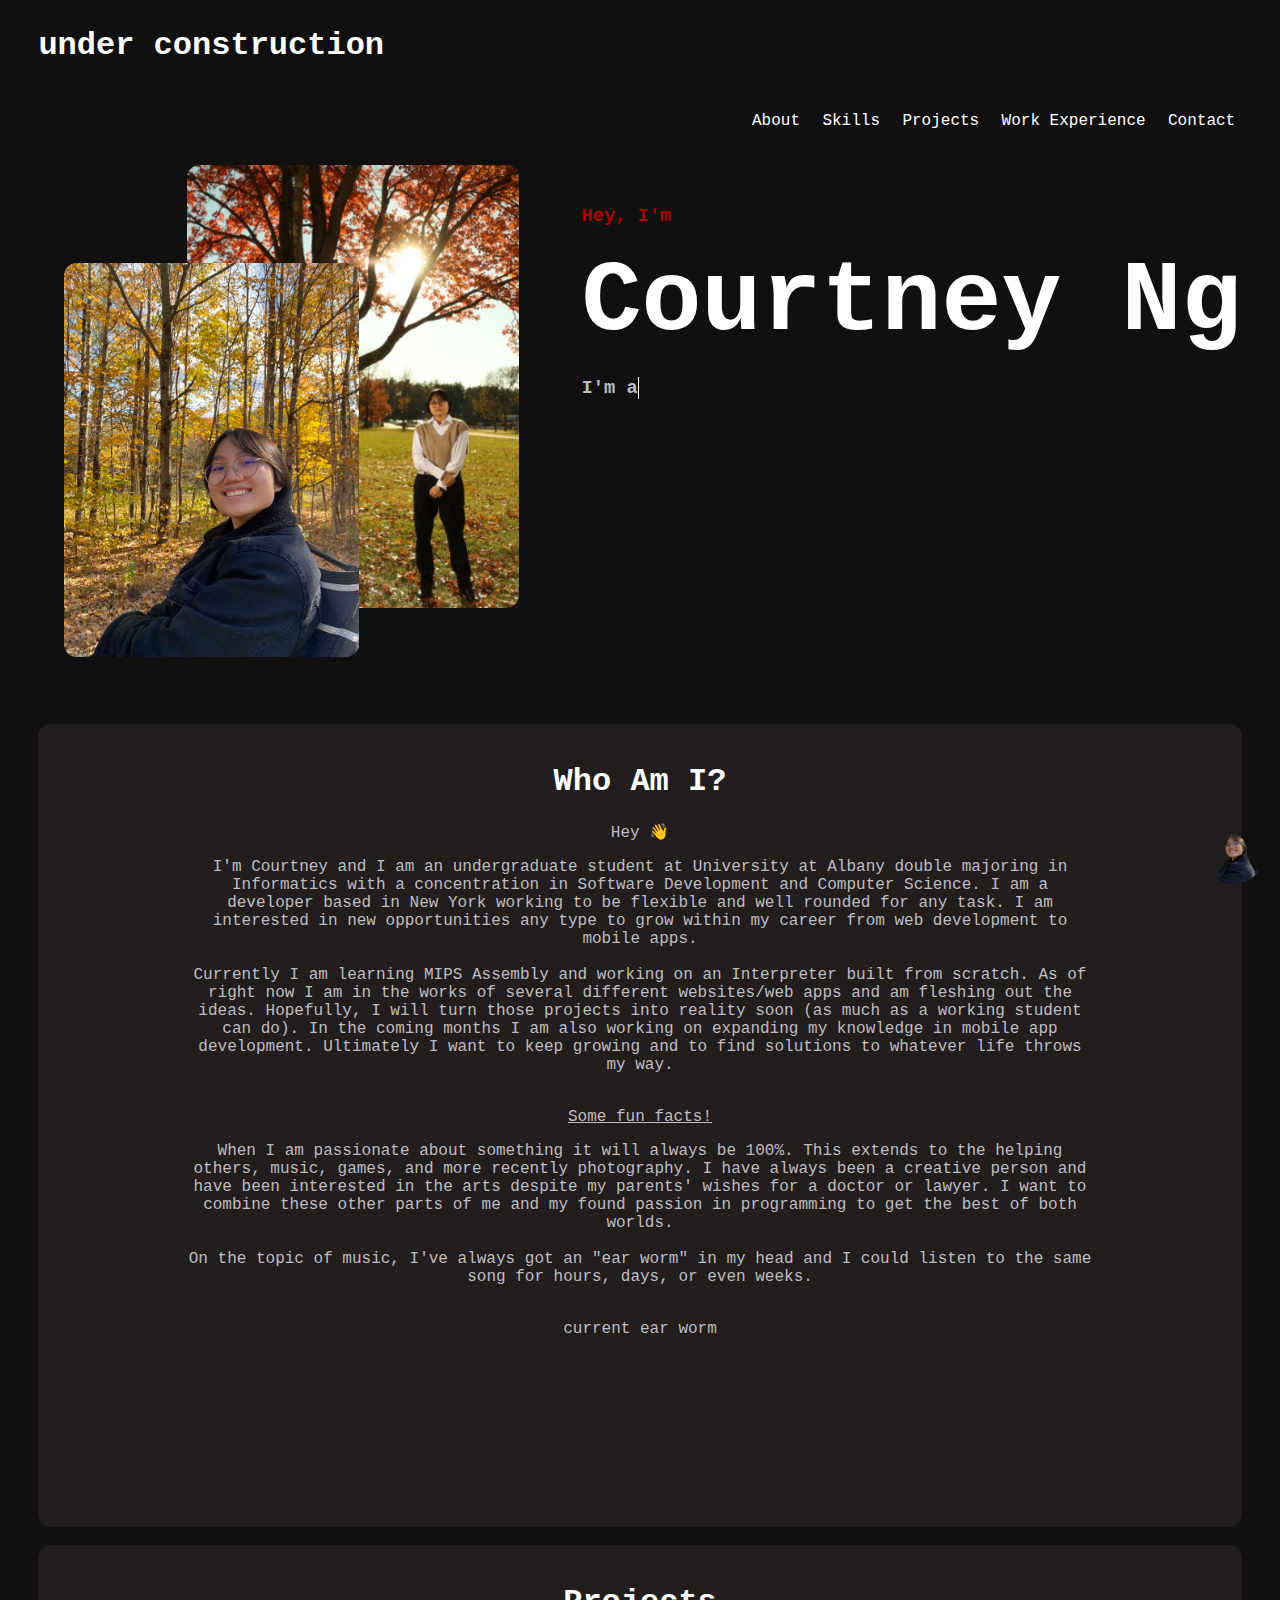
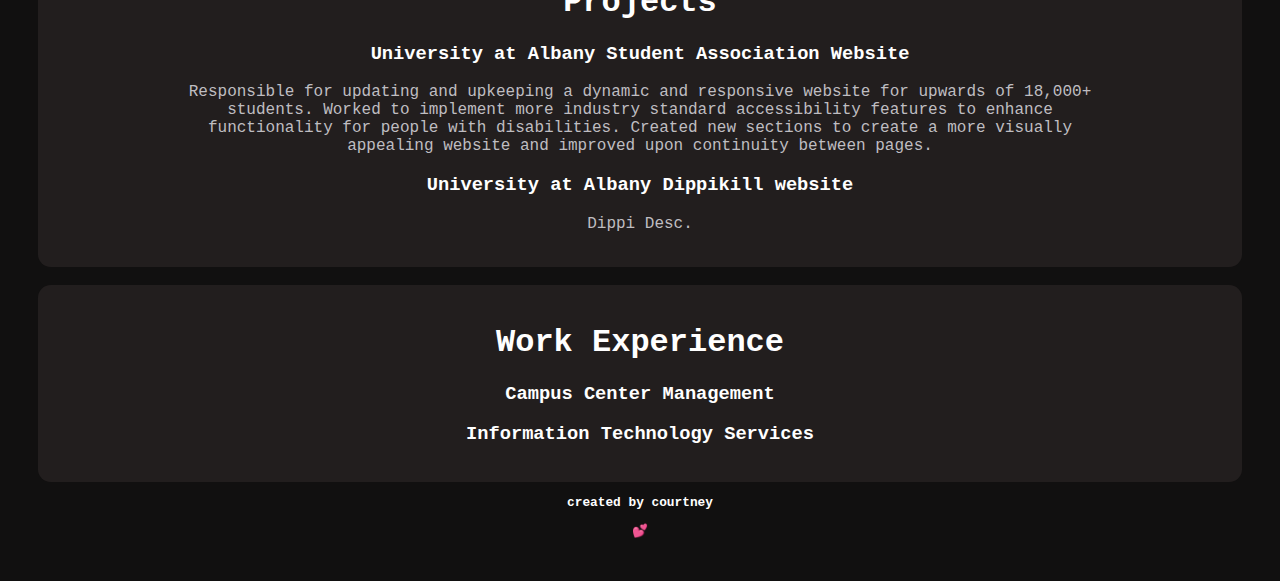
==== index.html @ 6d6ad21a "update sa website description" ====
<!DOCTYPE html>
<html>
	<head>
		<title> Courtney Ng </title>
		<link rel="stylesheet" href="style.css" type="text/css">
		<script src="script.js"></script>
		<meta name="viewport" content="width=device-width, initial-scale=1.0">
		<meta charset="UTF-8">
	</head>

	<body>
		<h1> under construction</h1>
		<div class="nav">
			<a href="#about" class="hover-underline">About</a>
			<a href="#skills" class="hover-underline">Skills</a>
			<a href="#projects" class="hover-underline">Projects</a>
			<a href="#work-experience" class="hover-underline">Work Experience</a>
			<a href="#contact" class="hover-underline">Contact</a>
		</div>

		<br><br><br>
		
		<div class="name-card"> 
			<h3 id="hey"> Hey, I'm </h3>
			<h1 id = "my-name" > Courtney Ng </h1>
							<!-- type writer text--> <!-- &#x27 is an apostrophe -->
			<h3 id="typing-subhead">
				<a href="" class="typewrite" data-period="1000" data-type='["I&#x27m a University Student.",
				"I&#x27m a Creative.", "I&#x27m an aspiring developer."]'>
				<span class="wrap"></span>
				</a>
			</h3>
		</div>

		<div class="image-stack">
			<div class="image-stack-group stack-top">
				<img src="img_assets/cn1.jpg">
			</div>
			<div class="image-stack-group stack-bot">
				<img src="img_assets/cn3.png">
			</div>
		</div>
		
		</br>

		</br>



		<div class="content">
			<div class="about-me container">
				<h1 id="about"> Who Am I? </h1>
				<p> Hey 👋</p> <!-- &#128075; hand wave -->
				<p>
					I'm Courtney and I am an undergraduate student at University at Albany double majoring in Informatics with a concentration in Software Development and 
					Computer Science. I am a developer based in New York working to be flexible and well rounded for any task. I am interested in new opportunities any type to grow 
					within my career from web development to mobile apps. <br><br>

					Currently I am learning MIPS Assembly and working on an Interpreter built from scratch. As of right now I am in the works of several different websites/web 
					apps and am fleshing out the ideas. Hopefully, I will turn those projects into reality soon (as much as a working student can do). In the coming 
					months I am also working on expanding my knowledge in mobile app development. Ultimately I want to keep growing and to find solutions to whatever life 
					throws my way. <br><br>

				</p>
				<p id="fun-facts"> Some fun facts! </p>
				<p>
					When I am passionate about something it will always be 100%. This extends to the helping others, music, games, and more recently photography. I have always 
					been a creative person and have been interested in the arts despite my parents' wishes for a doctor or lawyer. I want to combine these other parts of me and 
					my found passion in programming to get the best of both worlds. <br><br>

					On the topic of music, I've always got an "ear worm" in my head and I could listen to the same song for hours, days, or even weeks. <br><br>
				</p>

				<p> current ear worm </p>
				<iframe style="border-radius:12px" src="https://open.spotify.com/embed/track/0aW2wxU16UTuwohjldJ5v0?utm_source=generator" width="50%" height="auto" frameBorder="0" allowfullscreen="" allow="autoplay; clipboard-write; encrypted-media; fullscreen; picture-in-picture" loading="lazy"></iframe>
					
			</div>
			<br>
			<div class="projects container" id="project">
				<h1 id="projects"> Projects </h1>

					<div class="projects-individual">
						<h3> <a href="https://www.saualbany.com/" target="_blank" class="hover-underline"> University at Albany Student Association Website </a></h3>
						<p>  
							Responsible for updating and upkeeping a dynamic and responsive website for upwards of 18,000+ students. Worked to implement more industry standard 
							accessibility features to enhance functionality for people with disabilities. Created new sections to create a more visually appealing website and improved upon 
							continuity between pages. 
						</p>
					</div>

					<div class="projects-individual">
						<h3> <a href="https://dippikill.com/" target="_blank" class="hover-underline"> University at Albany Dippikill website </a></h3>
						<p> Dippi Desc.</p>
					</div>				
				
			</div>

			<br>

			<div class="work-experience container">
				<h1 id="work-experience"> Work Experience </h1>

				<h3>Campus Center Management</h3>
				<h3>Information Technology Services</h3>

				<p></p>
			</div>
		</div>
		
		<p id="end-card"> created by courtney </p> 
        <p id="end-heart"> 💕 </p> <!-- &#10084 is heart emoticon -->

		<!-- Links, the bottom contact pop out -->
		<div class="float-social">
		<span id="left"><a href="https://www.instagram.com/courtneyy_ngg/" target="blank_"><img id = "leftWidth" src="img_assets/insta.png" alt = "Instagram"></a></span>
		<span id="center"><a href="https://github.com/courtneyng" target="blank_"><img id = "centerWidth" src="img_assets/github.png" alt = "Github"></a></span>
		<span id="right"><a href="https://www.linkedin.com/in/courtneyngg/" target="blank_"><img id = "rightWidth"src="img_assets/linkedin.png" alt = "LinkedIn"></a></span>
		</div>


		<!-- <a href="https://www.flaticon.com/free-icons/github" title="github icons">Github icons created by Freepik - Flaticon</a> -->

		


	</body>
</html>
---- style.css ----
html{
	font-family: Hack,monospace;
}

body{
	background-color: #111010;
	transition: background-color .5s;
	margin-right: 3vw;
	margin-left: 3vw;
	margin-top: 3vh;	
}* { color:#fff; text-decoration: none;}


/* Navigation bar */
.nav{
	margin-top: 3vh;
	float: right;
}

.nav a{
	padding: 0% .5vw;
}
/* Navigation bar */

  
/* Main name header */
.name-card{
	float: right;
}

#hey{
	margin-top: 10%;
	color: #ab0000;
}

#my-name{
	font-size: 100px;
	float: right;
	margin-top: 0;
	margin-bottom: 2vh;
	color: #fff;
}

#typing-subhead{
	padding: 0;
}

/* Main name header */

/* Image stack, perhaps change img to be more specific */

.image-stack img{
	width: 90%;
	height: auto;
	border-radius: 1vw;
}

.image-stack{
	padding: 2vw;
	display: grid;
	grid-template-columns: repeat(12, 1fr);
	position: relative;
}

.stack-top{
	grid-column: 1 / span 8;
	grid-row: 1;
	padding-top: 30%;
	z-index: 1;
}

.stack-bot{
	grid-column: 4 / -1;
	grid-row: 1;
}
/* End of main image stack*/


.content{
	text-align: center;
}

p{
	margin-left: 10vw;
	margin-right: 10vw;
	color: #bfbdc1;
}

#fun-facts{
	text-decoration: underline;
}

  
/* floating button */
.float-social{
	text-align:center;
	background:url("img_assets/cng_noBG.png")no-repeat center / contain;
	width:60px;
	height:60px;
	bottom:16px;
	right:16px;
	position:fixed;
	border-radius:50%;
	z-index:999;
	animation:me 2s linear infinite alternate
}
  
@keyframes me{
	from{transform:translateY(-4px)}
	to{transform:translateY(4px)}
}
  
.float-social:hover span#center 
	{right:110px;opacity:1;visibility: visible;}

.float-social:hover span#right
	{right:60px;opacity:1;visibility: visible;}

.float-social:hover span#left 
	{right:160px;opacity:1;visibility: visible;}
  
#rightWidth{
	width:40px;
}
#leftWidth{
	width:40px;
}
#centerWidth{
	width:40px;
}
.float-social span{
	width:60px;
	top:10px;
	right:0;
	display:block;
	position:absolute;
	color:#008080;
	font-size:16px;
	z-index:-1;
	opacity:0;
	visibility:hidden;
	transition:all .5s ease
}
.float-social img{
	width:25%;
	height:25%;
}

img#court{
	height: 50%;
	width: 50%;
}
  
  /* end floating button */

  

 .container{
	/*background-image: url(img_assets/dark.png);*/
	background-color: #221E1E;
	padding: 2vh;
	border-radius: 1vw;
 }

 

 .hover-underline {
    display: inline-block;
    position: relative;
    color: #fff;
  }
  
  .hover-underline::after {
    content: '';
    position: absolute;
    width: 100%;
    transform: scaleX(0);
    height: 2px;
    bottom: 0;
    left: 0;
    background-color: #fff;
    transform-origin: bottom right;
    transition: transform 0.25s ease-out;
  }
  
  .hover-underline:hover::after {
    transform: scaleX(1);
    transform-origin: bottom left;
  }

#end-card{
	text-align: center;
	font-weight: bold;
	font-size: 1vw;
	color: #fff;
	position:relative;
}

#end-heart{
    text-align: center;
    color: red;
	font-weight: bold;
    font-size: 1vw;
    position:relative;
}
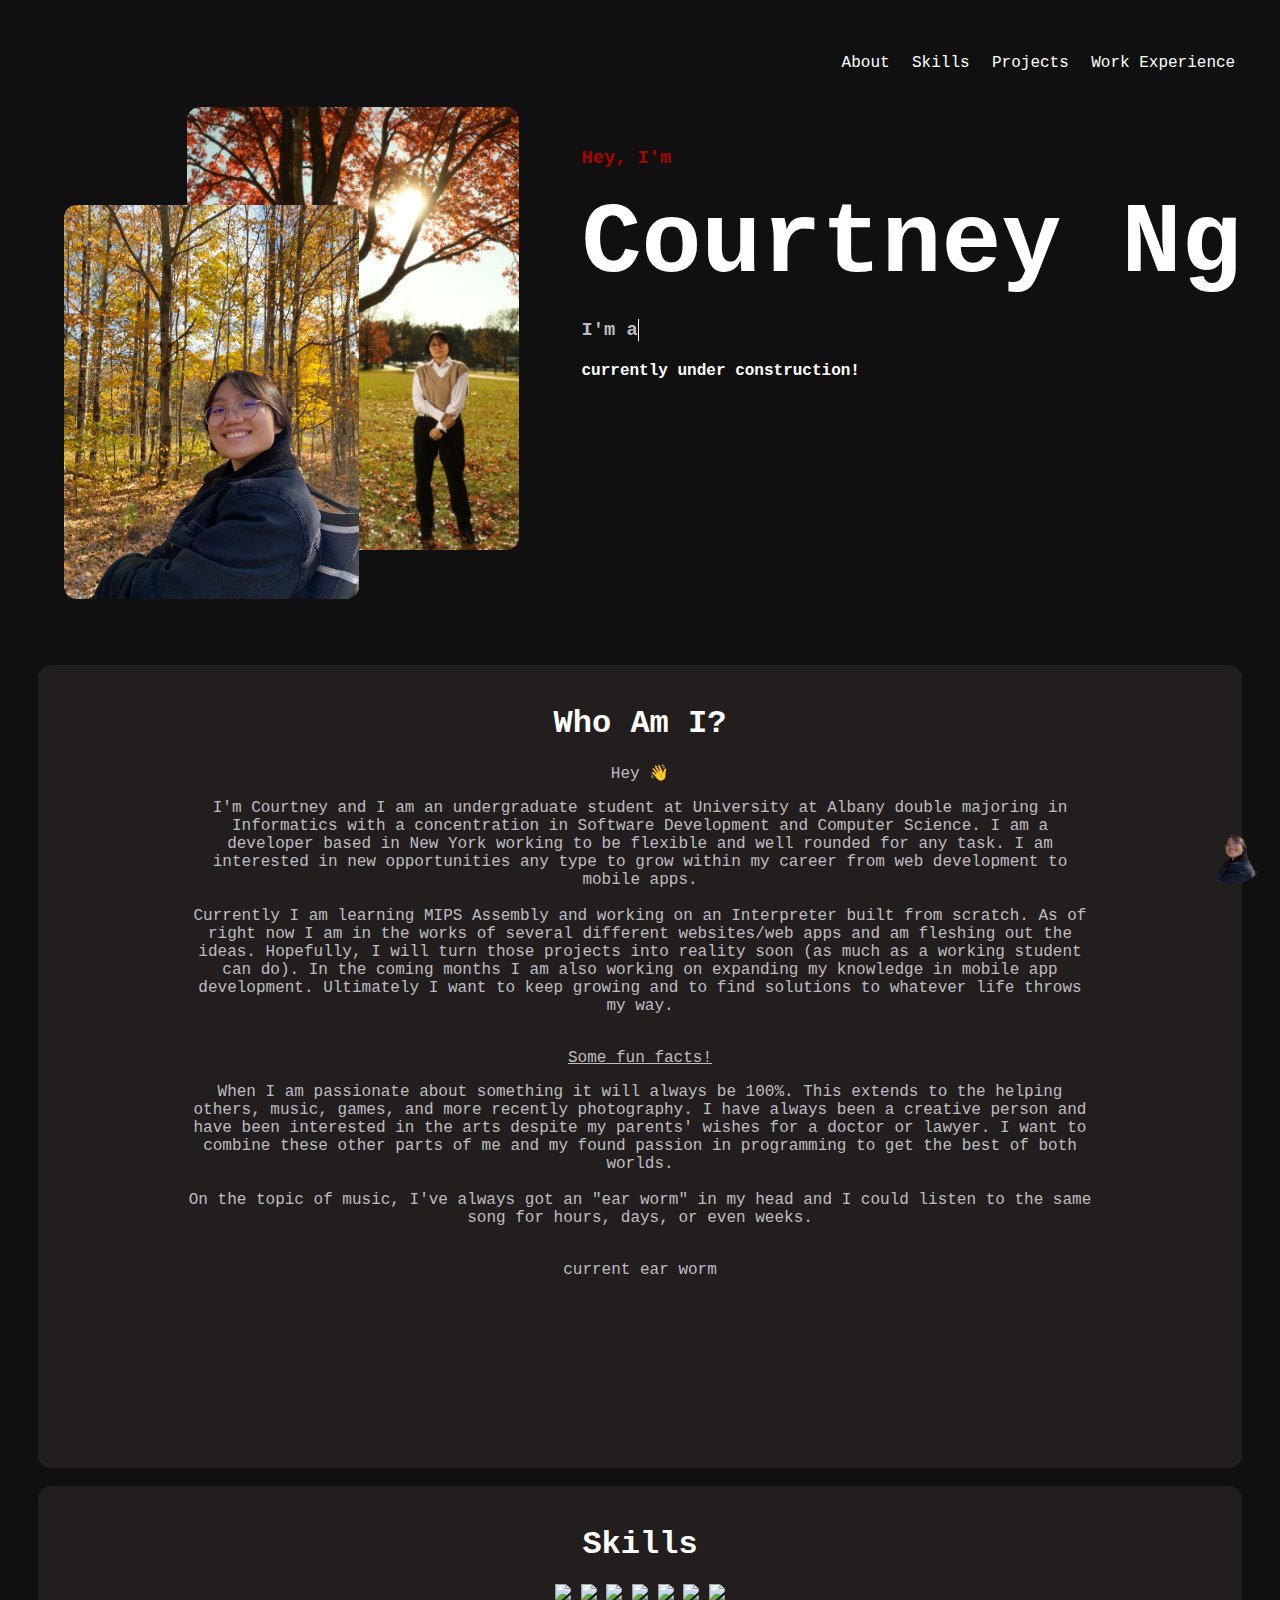
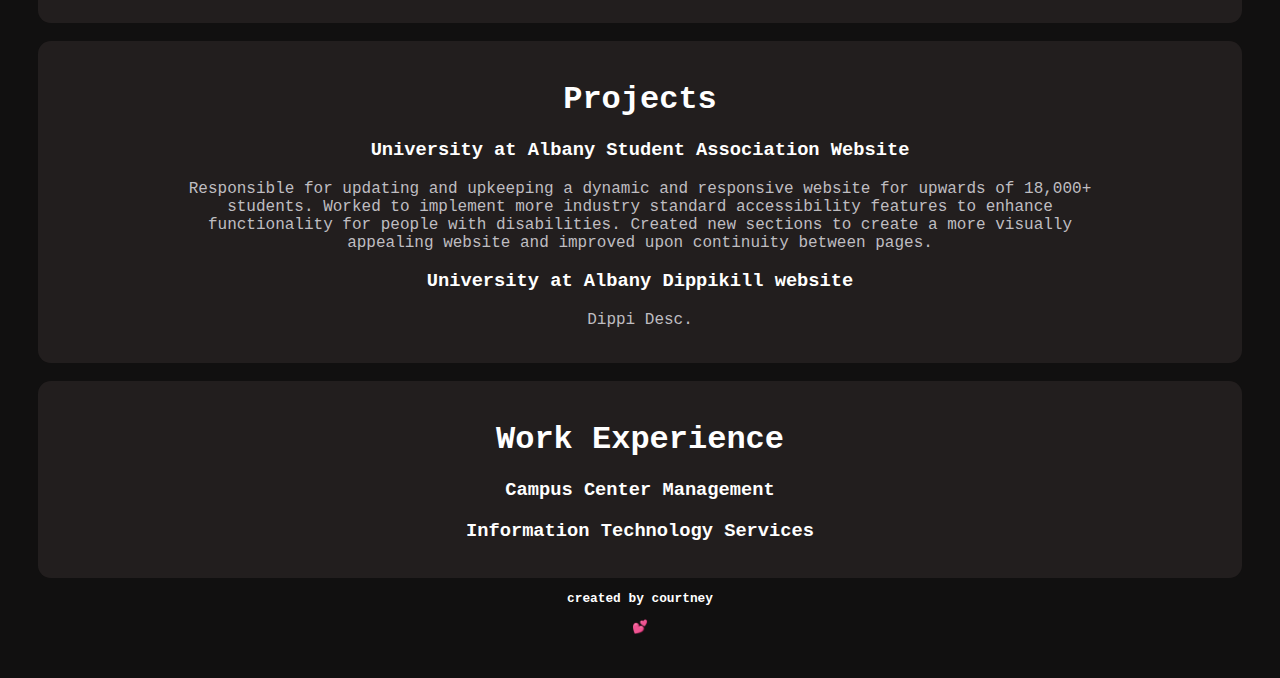
==== commit a1af9b3b: "add skill icons w authors" ====
--- a/index.html
+++ b/index.html
@@ -9,13 +9,11 @@
 	</head>
 
 	<body>
-		<h1> under construction</h1>
 		<div class="nav">
 			<a href="#about" class="hover-underline">About</a>
 			<a href="#skills" class="hover-underline">Skills</a>
 			<a href="#projects" class="hover-underline">Projects</a>
 			<a href="#work-experience" class="hover-underline">Work Experience</a>
-			<a href="#contact" class="hover-underline">Contact</a>
 		</div>
 
 		<br><br><br>
@@ -30,6 +28,8 @@
 				<span class="wrap"></span>
 				</a>
 			</h3>
+
+			<h4> currently under construction! </h4>
 		</div>
 
 		<div class="image-stack">
@@ -76,6 +76,19 @@
 					
 			</div>
 			<br>
+			<div class="skills container">
+				<h1 id="skills"> Skills </h1>
+
+				<img src="img_assets/java.png">
+				<img src="img_assets/html-5.png">
+				<img src="img_assets/css-3.png">
+				<img src="img_assets/c-sharp.png">
+				<img src="img_assets/c.png">
+				<img src="img_assets/cpp.png">
+				<img src="img_assets/js.png">
+				
+			</div>
+			<br>
 			<div class="projects container" id="project">
 				<h1 id="projects"> Projects </h1>
 
@@ -118,9 +131,17 @@
 		</div>
 
 
+		<!-- Icon Credits -->
 		<!-- <a href="https://www.flaticon.com/free-icons/github" title="github icons">Github icons created by Freepik - Flaticon</a> -->
+		<!-- <a href="https://www.flaticon.com/free-icons/python" title="python icons">Python icons created by Freepik - Flaticon</a>-->
+		<!-- <a href="https://www.flaticon.com/free-icons/java" title="java icons">Java icons created by Freepik - Flaticon</a>-->
+		<!-- <a href="https://www.flaticon.com/free-icons/logo" title="logo icons">Logo icons created by Freepik - Flaticon</a>-->
+		<!-- <a href="https://www.flaticon.com/free-icons/css" title="css icons">Css icons created by Pixel perfect - Flaticon</a>-->
+		<!-- <a href="https://www.flaticon.com/free-icons/c-sharp" title="c sharp icons">C sharp icons created by Freepik - Flaticon</a>-->
+		<!-- <a href="https://www.flaticon.com/free-icons/coding" title="coding icons">Coding icons created by Freepik - Flaticon</a>-->
+		<!-- <a href="https://www.flaticon.com/free-icons/javascript" title="javascript icons">Javascript icons created by Freepik - Flaticon</a>-->
 
-		
+		<!-- https://www.flaticon.com/packs/programming-database-1 * editors note-->
 
 
 	</body>
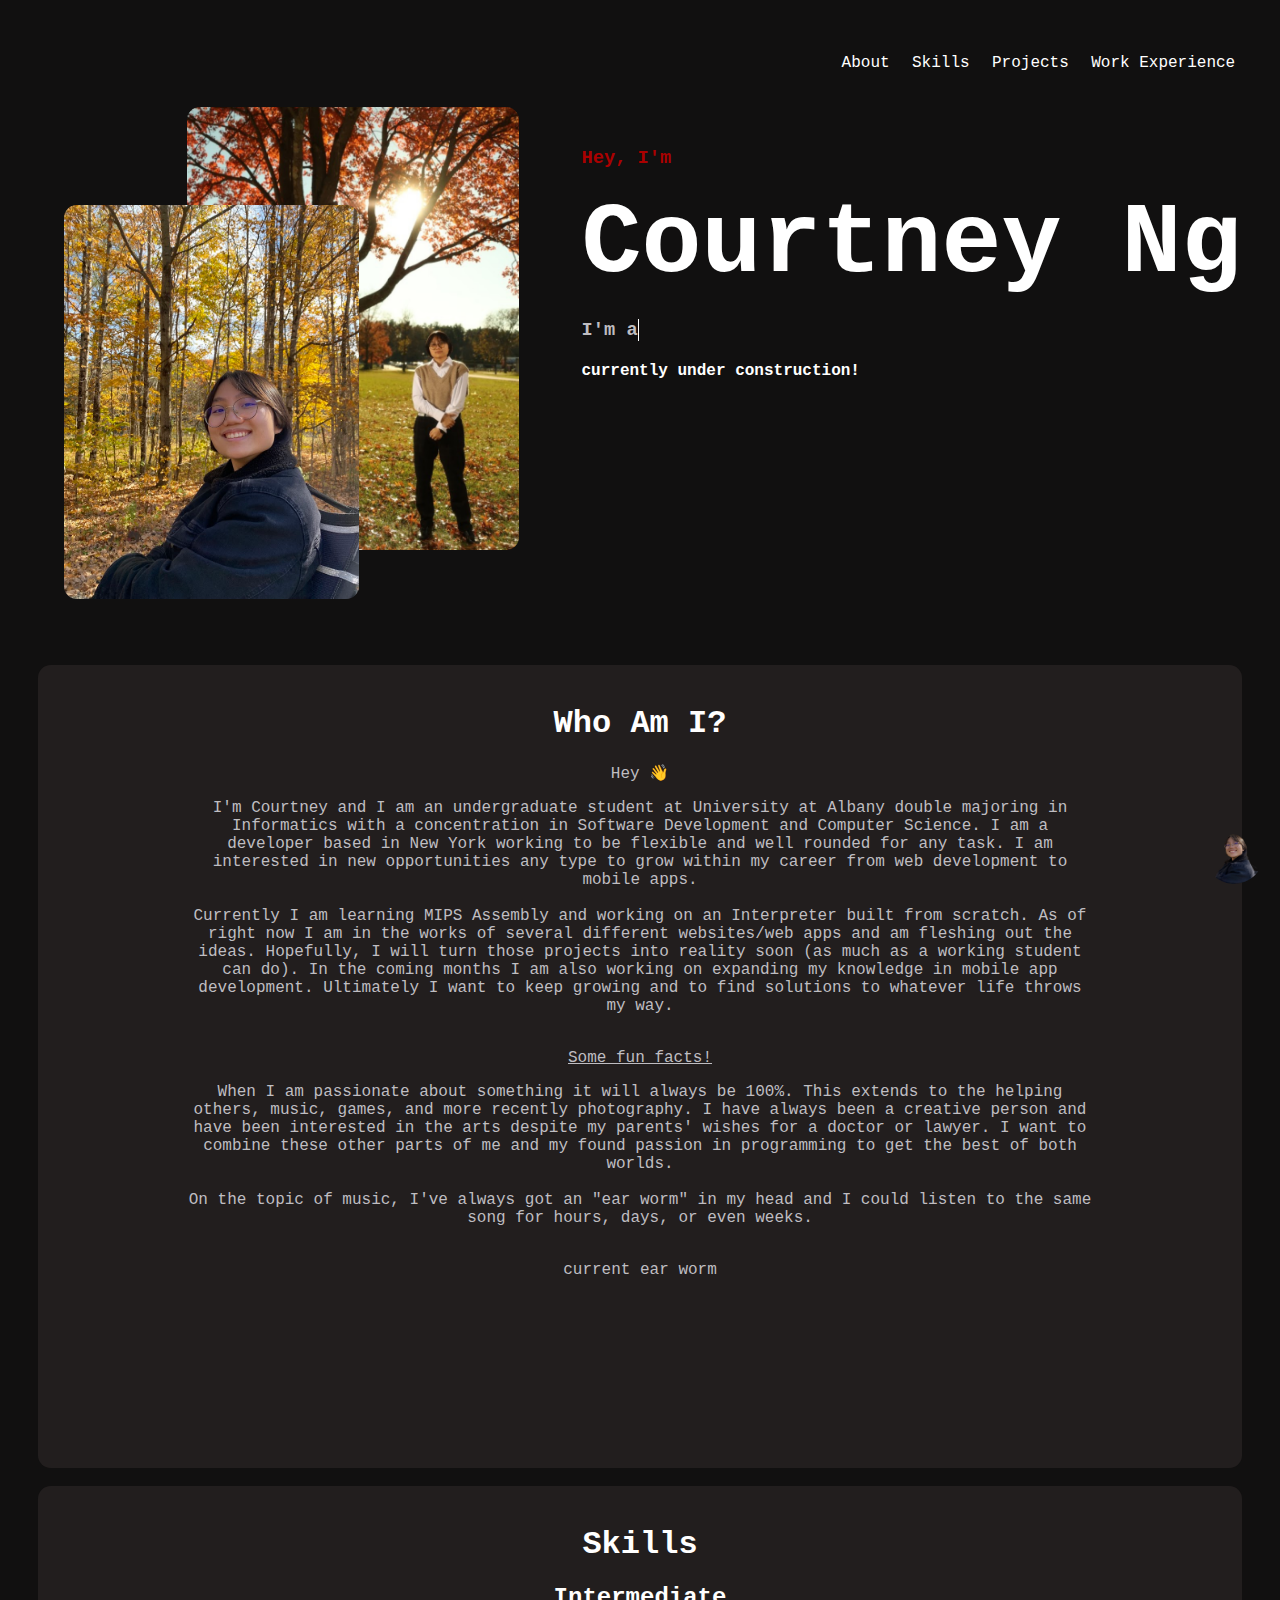
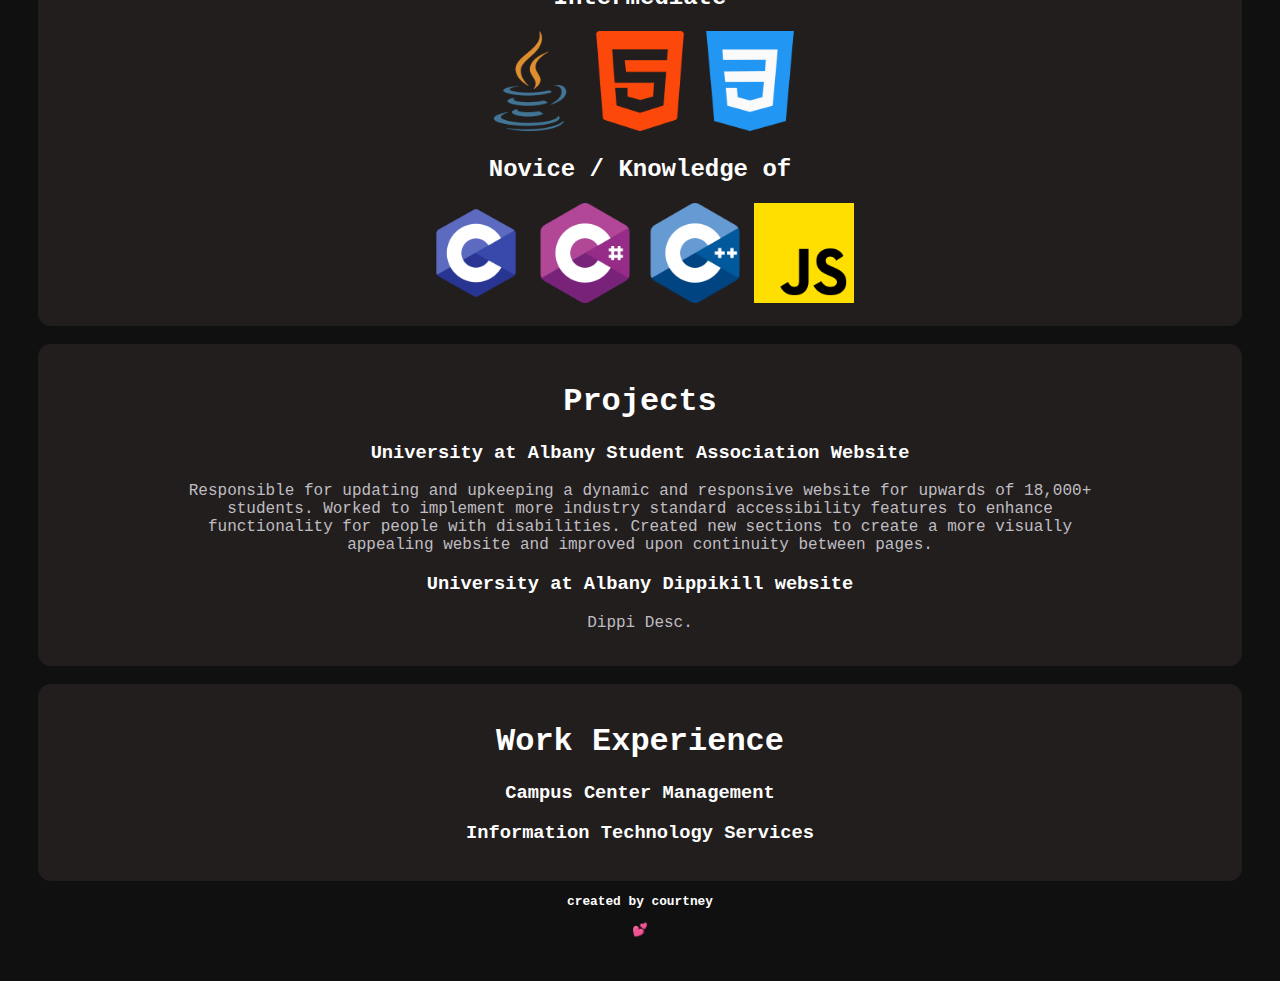
==== commit 312132c1: "update index.html" ====
--- a/index.html
+++ b/index.html
@@ -79,11 +79,16 @@
 			<div class="skills container">
 				<h1 id="skills"> Skills </h1>
 
+				<h2> Intermediate </h2>
 				<img src="img_assets/java.png">
 				<img src="img_assets/html-5.png">
 				<img src="img_assets/css-3.png">
+
+				<br>
+
+				<h2> Novice / Knowledge of</h2>
+				<img src="img_assets/c.png">
 				<img src="img_assets/c-sharp.png">
-				<img src="img_assets/c.png">
 				<img src="img_assets/cpp.png">
 				<img src="img_assets/js.png">
 				
--- a/style.css
+++ b/style.css
@@ -88,6 +88,12 @@
 
 #fun-facts{
 	text-decoration: underline;
+}
+
+.skills img{
+	width: 100px;
+	height: 100px;
+	object-fit: cover;
 }
 
   
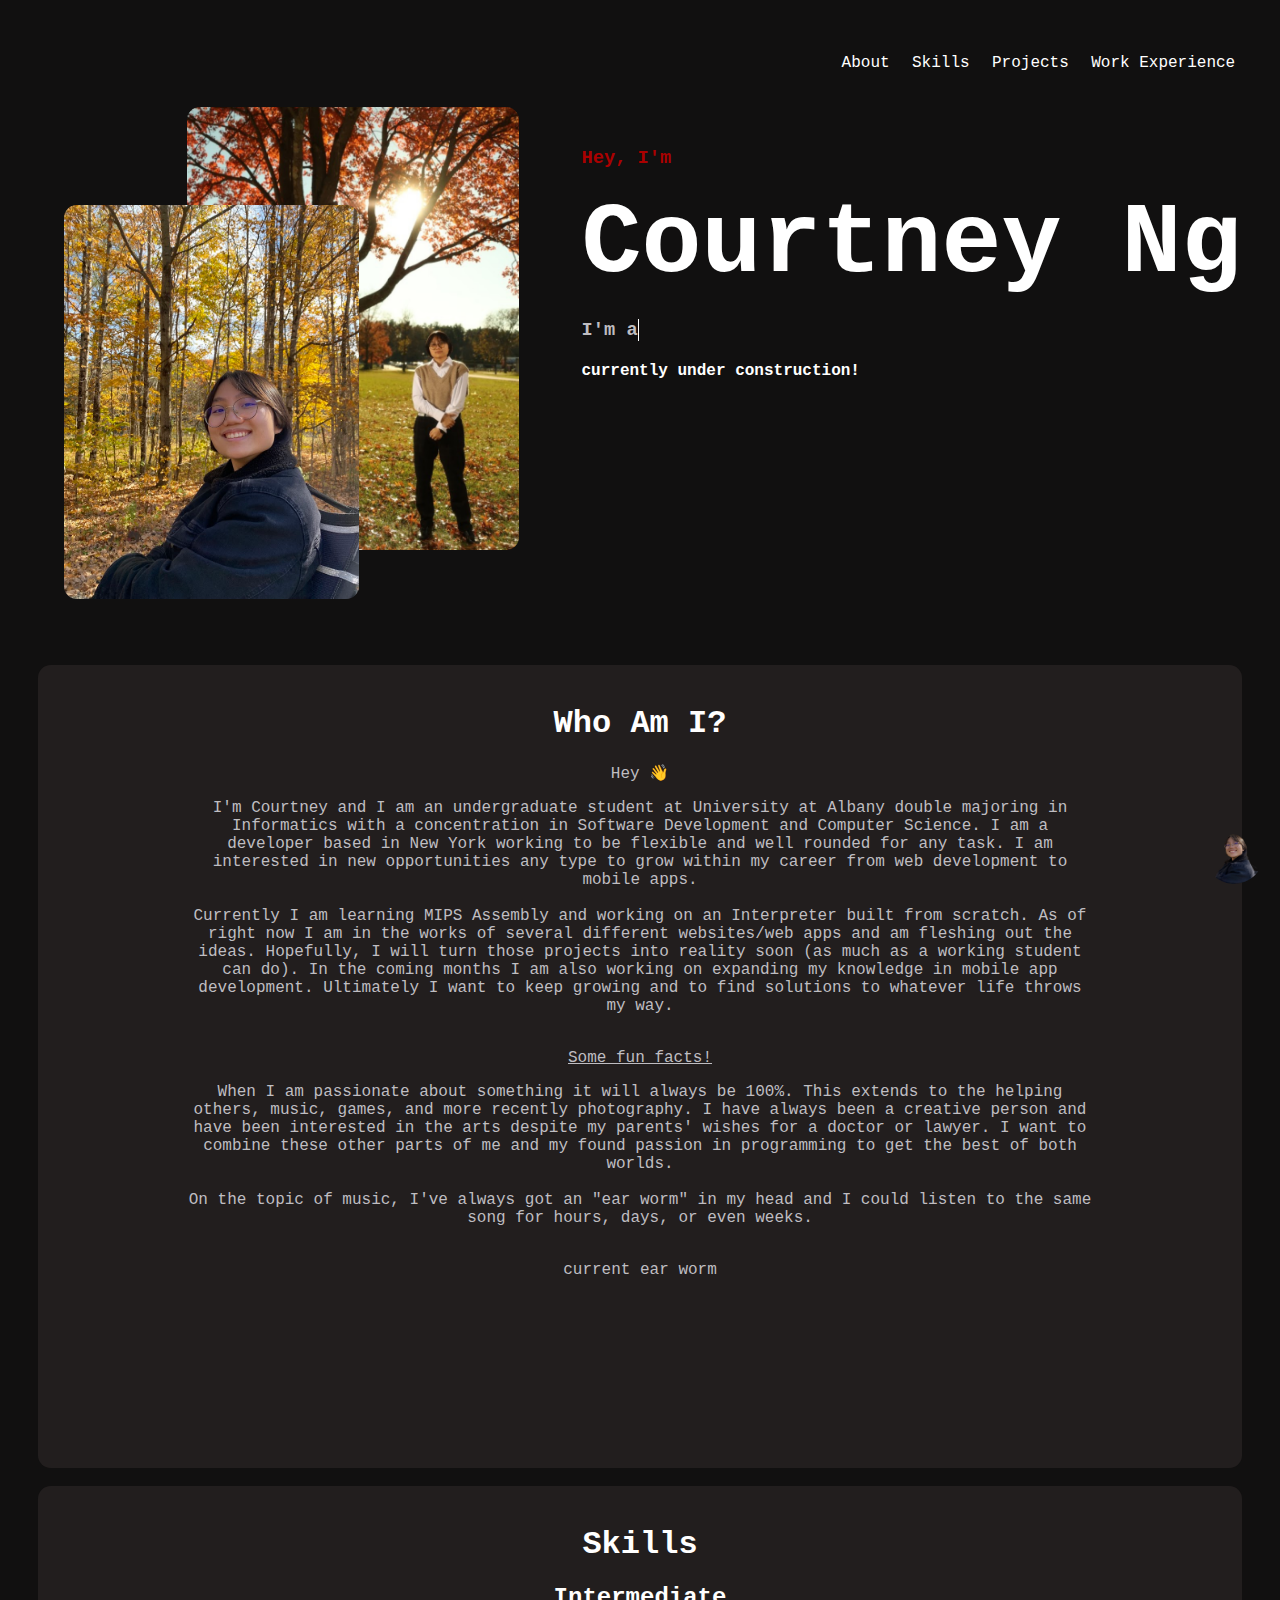
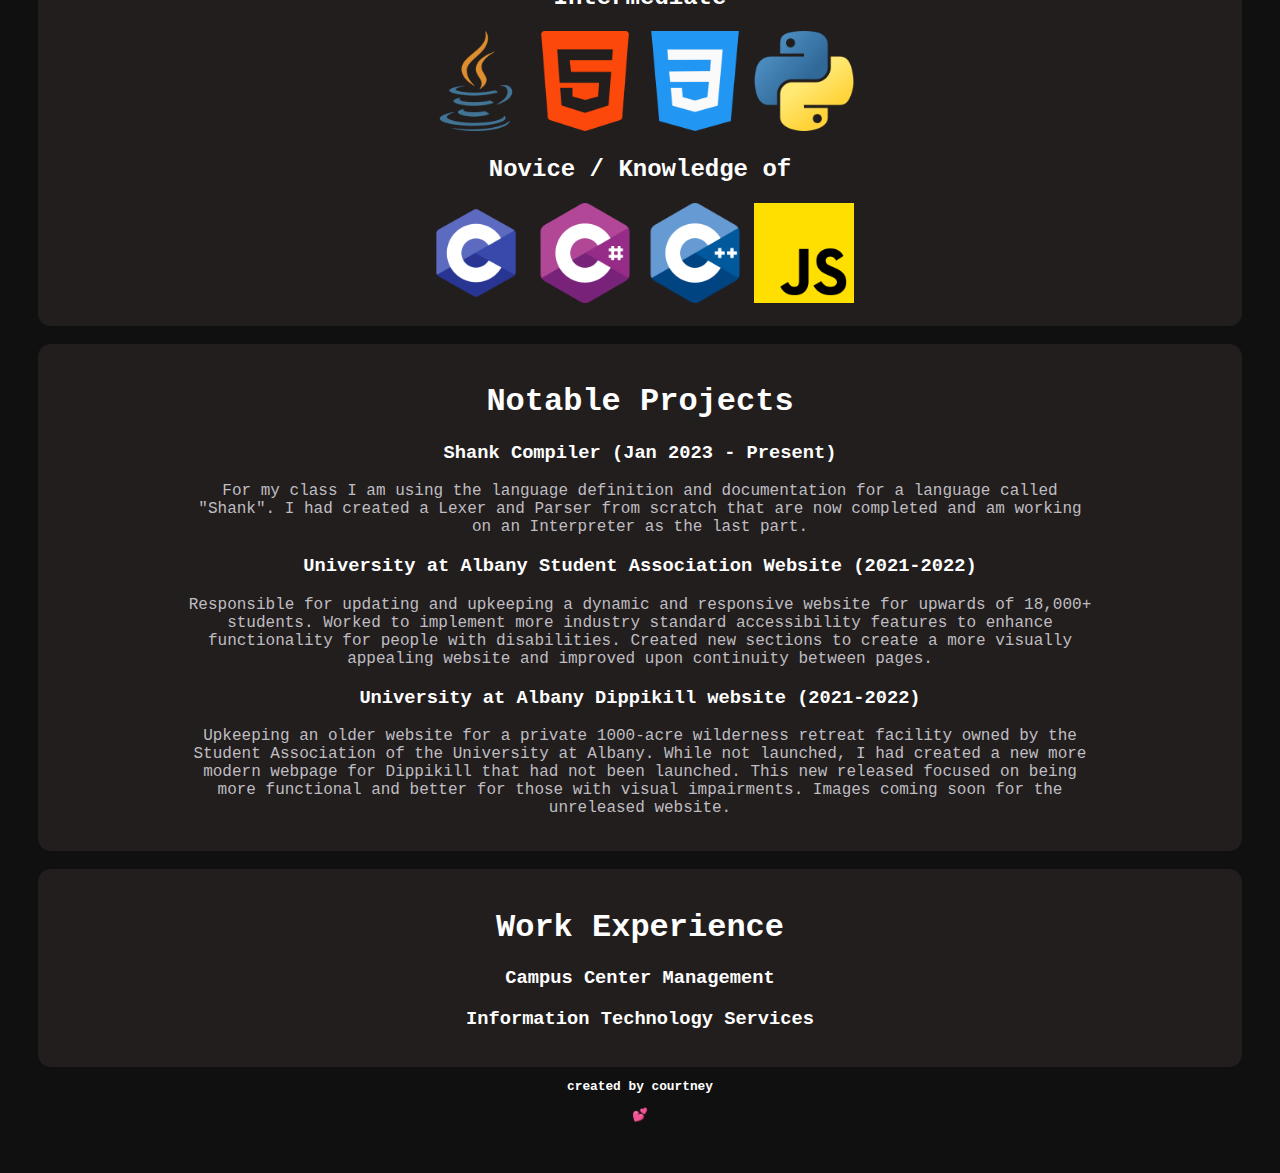
==== commit 8c550390: "add body to projects" ====
--- a/index.html
+++ b/index.html
@@ -83,6 +83,7 @@
 				<img src="img_assets/java.png">
 				<img src="img_assets/html-5.png">
 				<img src="img_assets/css-3.png">
+				<img src="img_assets/python.png">
 
 				<br>
 
@@ -95,10 +96,18 @@
 			</div>
 			<br>
 			<div class="projects container" id="project">
-				<h1 id="projects"> Projects </h1>
+				<h1 id="projects"> Notable Projects </h1>
 
 					<div class="projects-individual">
-						<h3> <a href="https://www.saualbany.com/" target="_blank" class="hover-underline"> University at Albany Student Association Website </a></h3>
+						<h3> Shank Compiler (Jan 2023 - Present) </h3>
+						<p>  
+							For my class I am using the language definition and documentation for a language called "Shank". I had created a Lexer and Parser from scratch that are now completed
+							and am working on an Interpreter as the last part.
+						</p>
+					</div>
+
+					<div class="projects-individual">
+						<h3> <a href="https://www.saualbany.com/" target="_blank" class="hover-underline"> University at Albany Student Association Website </a> (2021-2022) </h3>
 						<p>  
 							Responsible for updating and upkeeping a dynamic and responsive website for upwards of 18,000+ students. Worked to implement more industry standard 
 							accessibility features to enhance functionality for people with disabilities. Created new sections to create a more visually appealing website and improved upon 
@@ -107,8 +116,11 @@
 					</div>
 
 					<div class="projects-individual">
-						<h3> <a href="https://dippikill.com/" target="_blank" class="hover-underline"> University at Albany Dippikill website </a></h3>
-						<p> Dippi Desc.</p>
+						<h3> <a href="https://dippikill.com/" target="_blank" class="hover-underline"> University at Albany Dippikill website </a> (2021-2022) </h3>
+						<p> Upkeeping an older website for a private 1000-acre wilderness retreat facility owned by the Student Association of the University at Albany. While not launched,
+							I had created a new more modern webpage for Dippikill that had not been launched. This new released focused on being more functional and better for those with 
+							visual impairments. Images coming soon for the unreleased website.
+						</p>
 					</div>				
 				
 			</div>
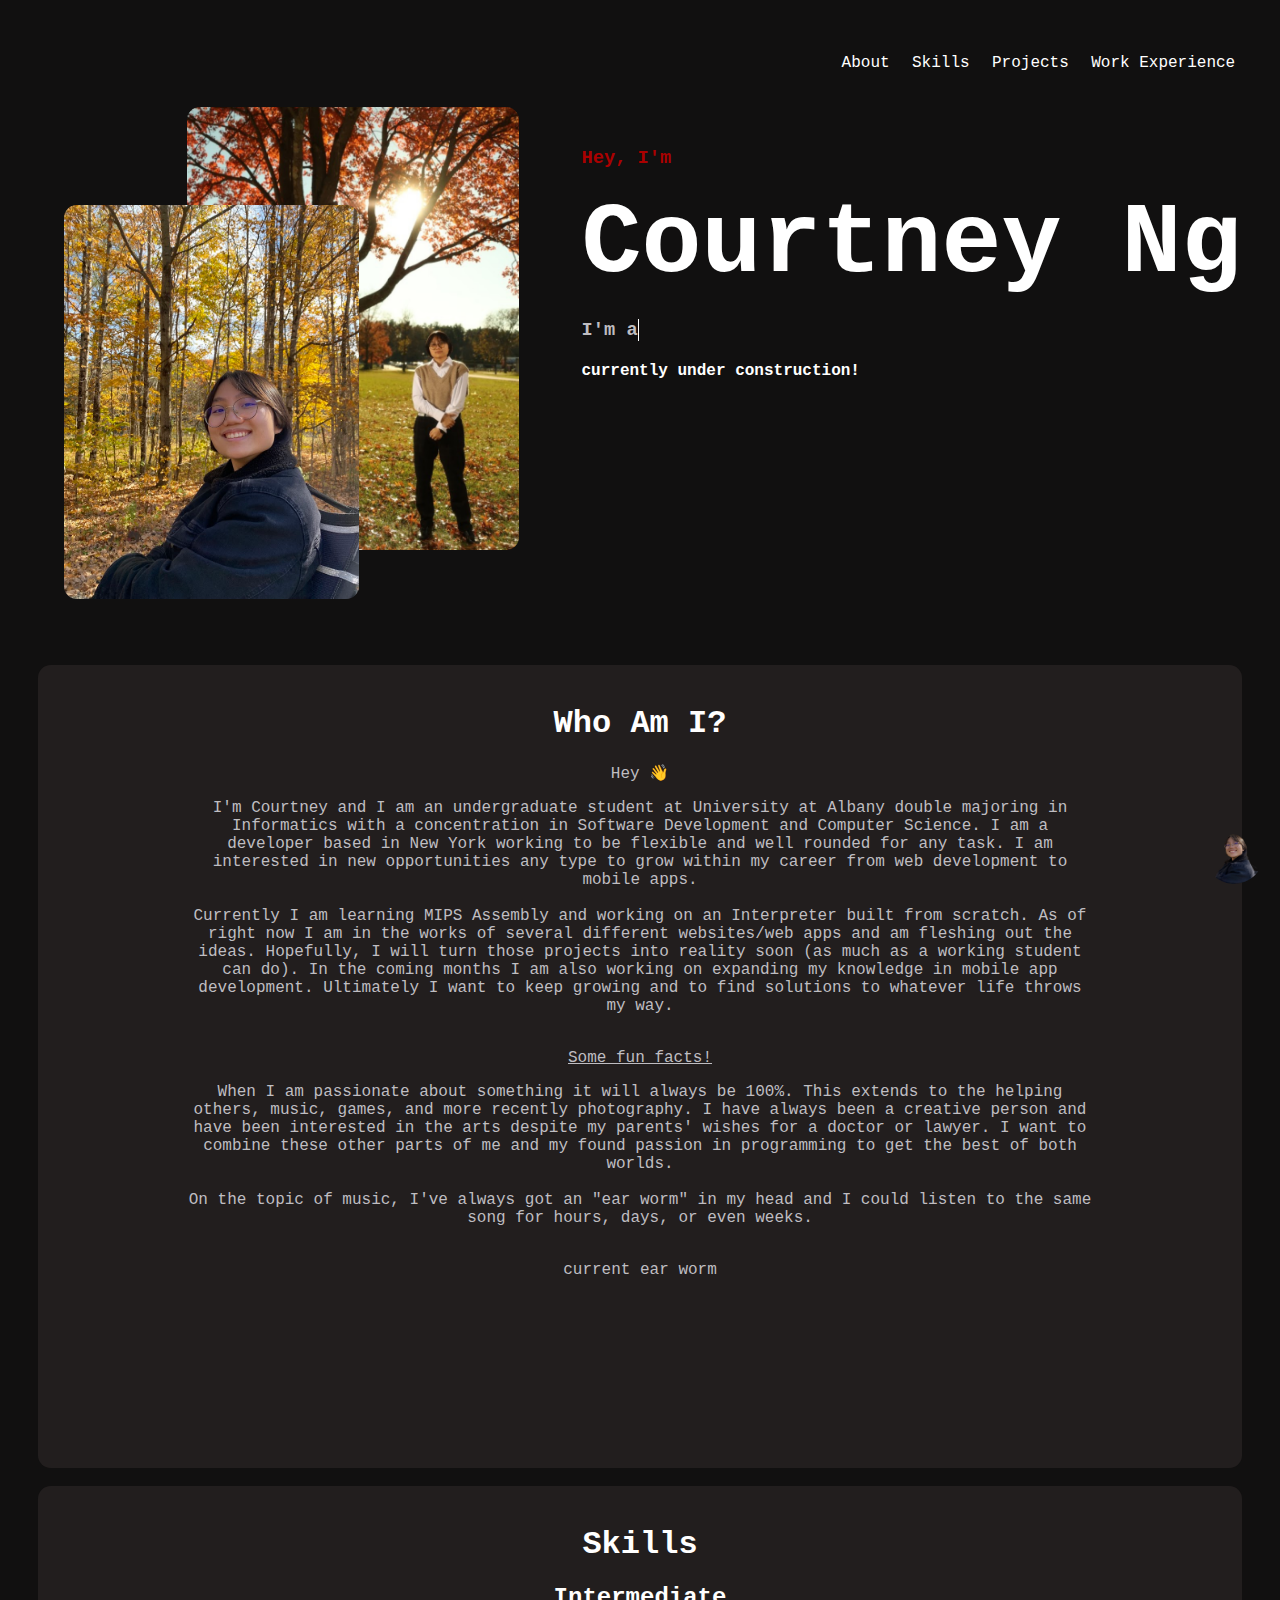
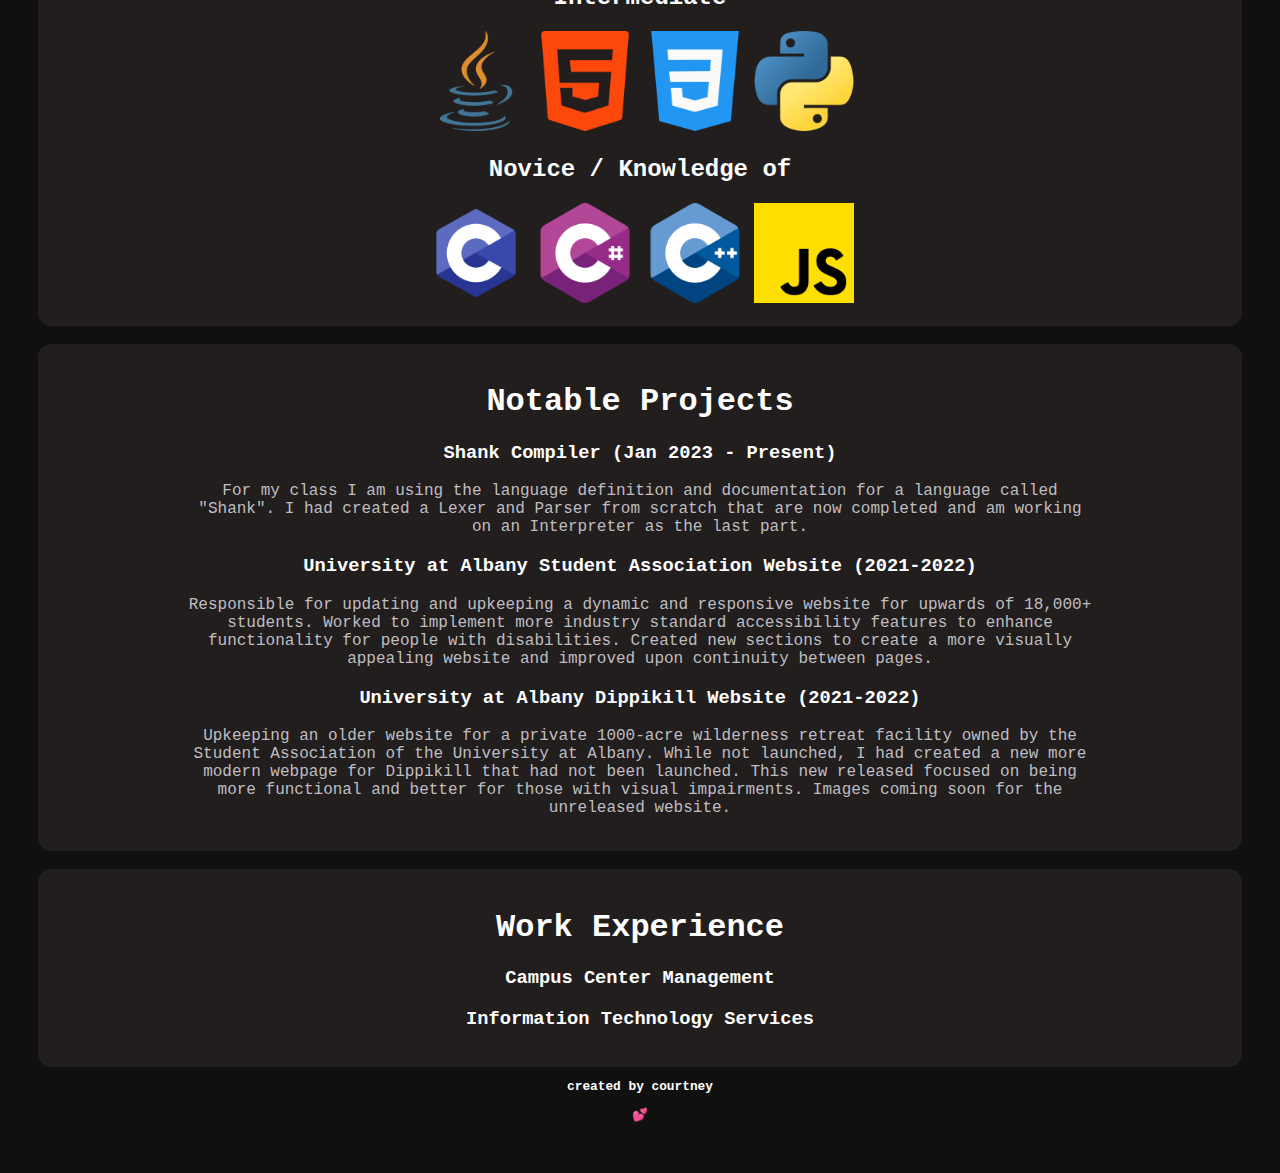
==== commit b33440e0: "fix grammar" ====
--- a/index.html
+++ b/index.html
@@ -116,7 +116,7 @@
 					</div>
 
 					<div class="projects-individual">
-						<h3> <a href="https://dippikill.com/" target="_blank" class="hover-underline"> University at Albany Dippikill website </a> (2021-2022) </h3>
+						<h3> <a href="https://dippikill.com/" target="_blank" class="hover-underline"> University at Albany Dippikill Website </a> (2021-2022) </h3>
 						<p> Upkeeping an older website for a private 1000-acre wilderness retreat facility owned by the Student Association of the University at Albany. While not launched,
 							I had created a new more modern webpage for Dippikill that had not been launched. This new released focused on being more functional and better for those with 
 							visual impairments. Images coming soon for the unreleased website.
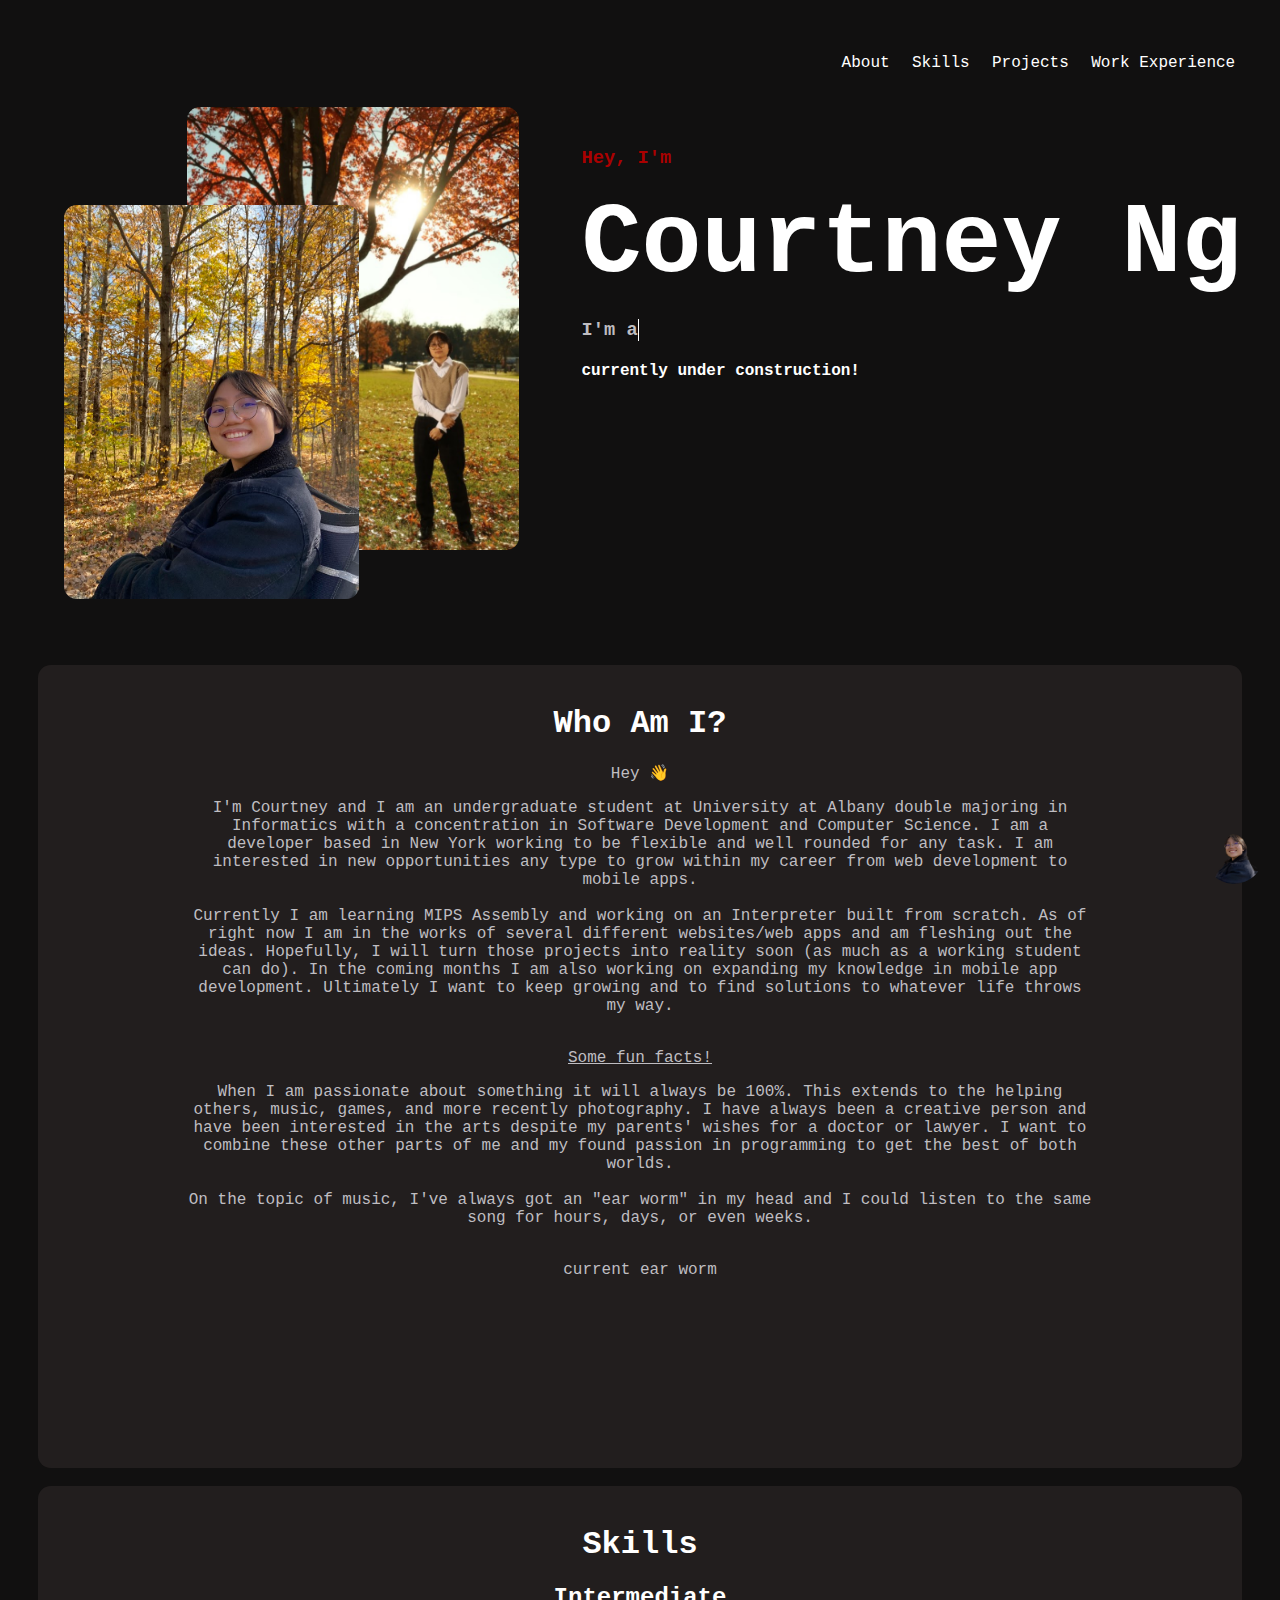
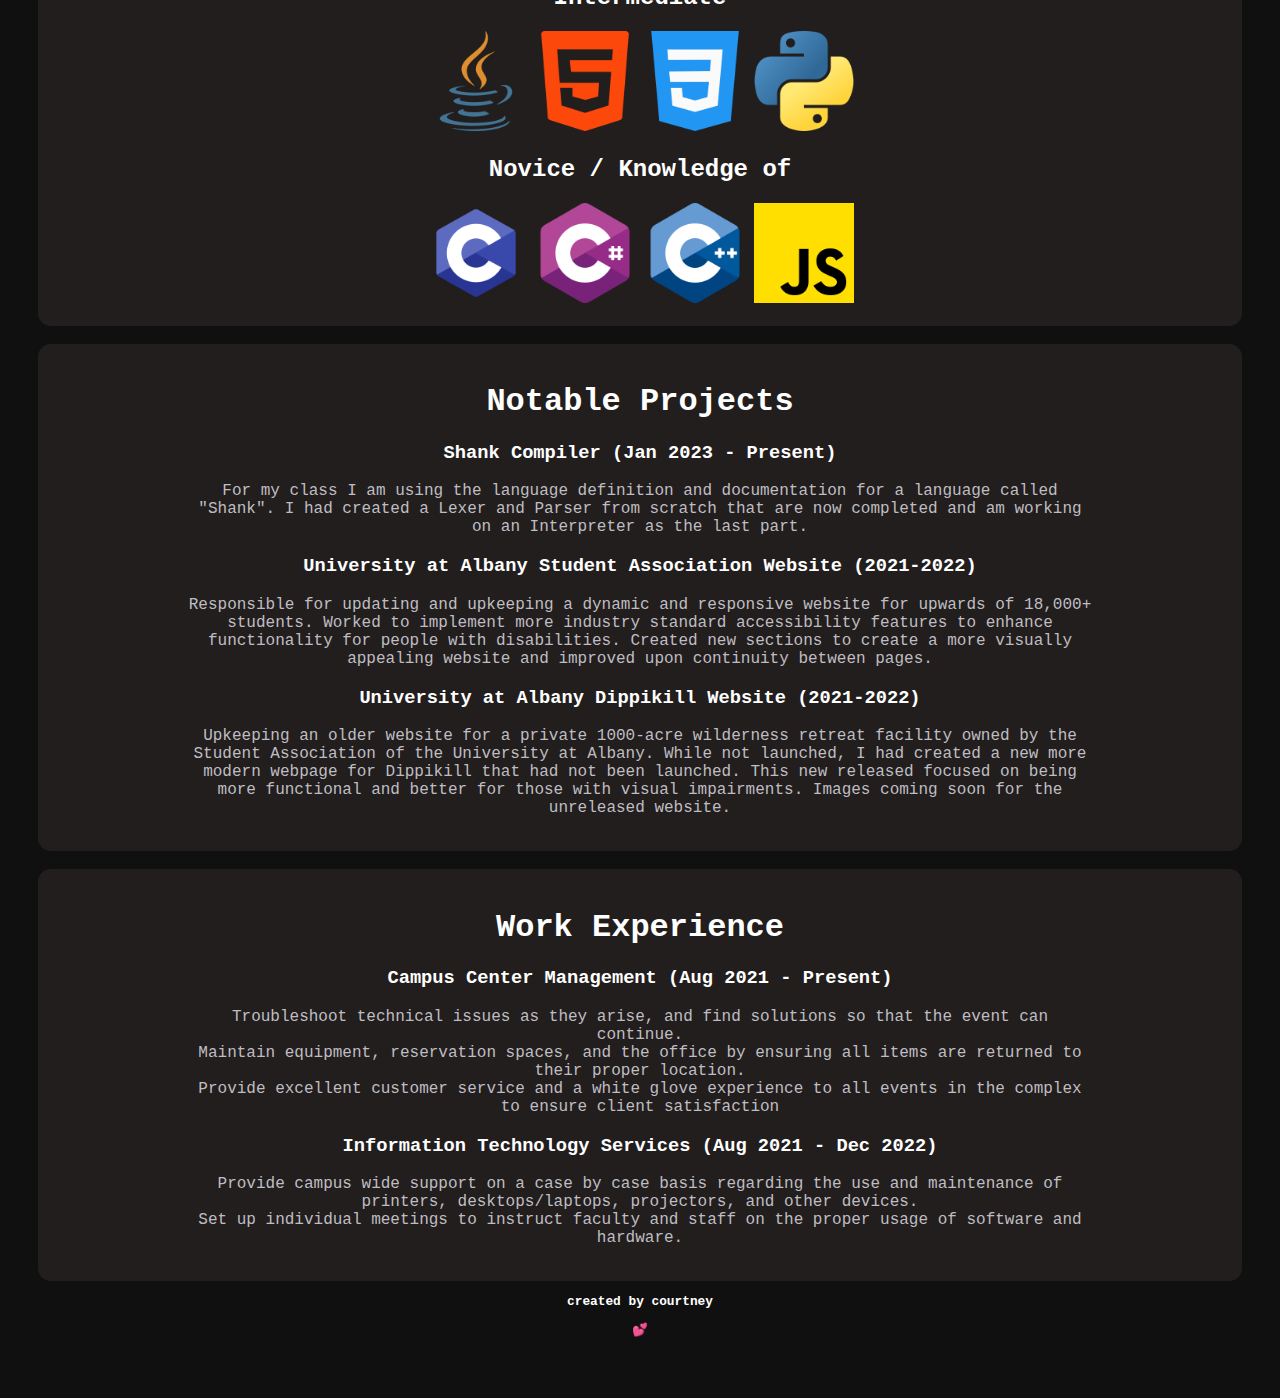
==== commit c7324997: "add body to work experiences" ====
--- a/index.html
+++ b/index.html
@@ -130,10 +130,17 @@
 			<div class="work-experience container">
 				<h1 id="work-experience"> Work Experience </h1>
 
-				<h3>Campus Center Management</h3>
-				<h3>Information Technology Services</h3>
-
-				<p></p>
+				<h3>Campus Center Management (Aug 2021 - Present) </h3>
+					<p>
+						Troubleshoot technical issues as they arise, and find solutions so that the event can continue. <br>
+						Maintain equipment, reservation spaces, and the office by ensuring all items are returned to their proper location. <br>
+						Provide excellent customer service and a white glove experience to all events in the complex to ensure client satisfaction <br>
+					</p>
+				<h3>Information Technology Services (Aug 2021 - Dec 2022)</h3>
+					<p>
+						Provide campus wide support on a case by case basis regarding the use and maintenance of printers, desktops/laptops, projectors, and other devices. <br>
+						Set up individual meetings to instruct faculty and staff on the proper usage of software and hardware. <br>
+					</p>
 			</div>
 		</div>
 		
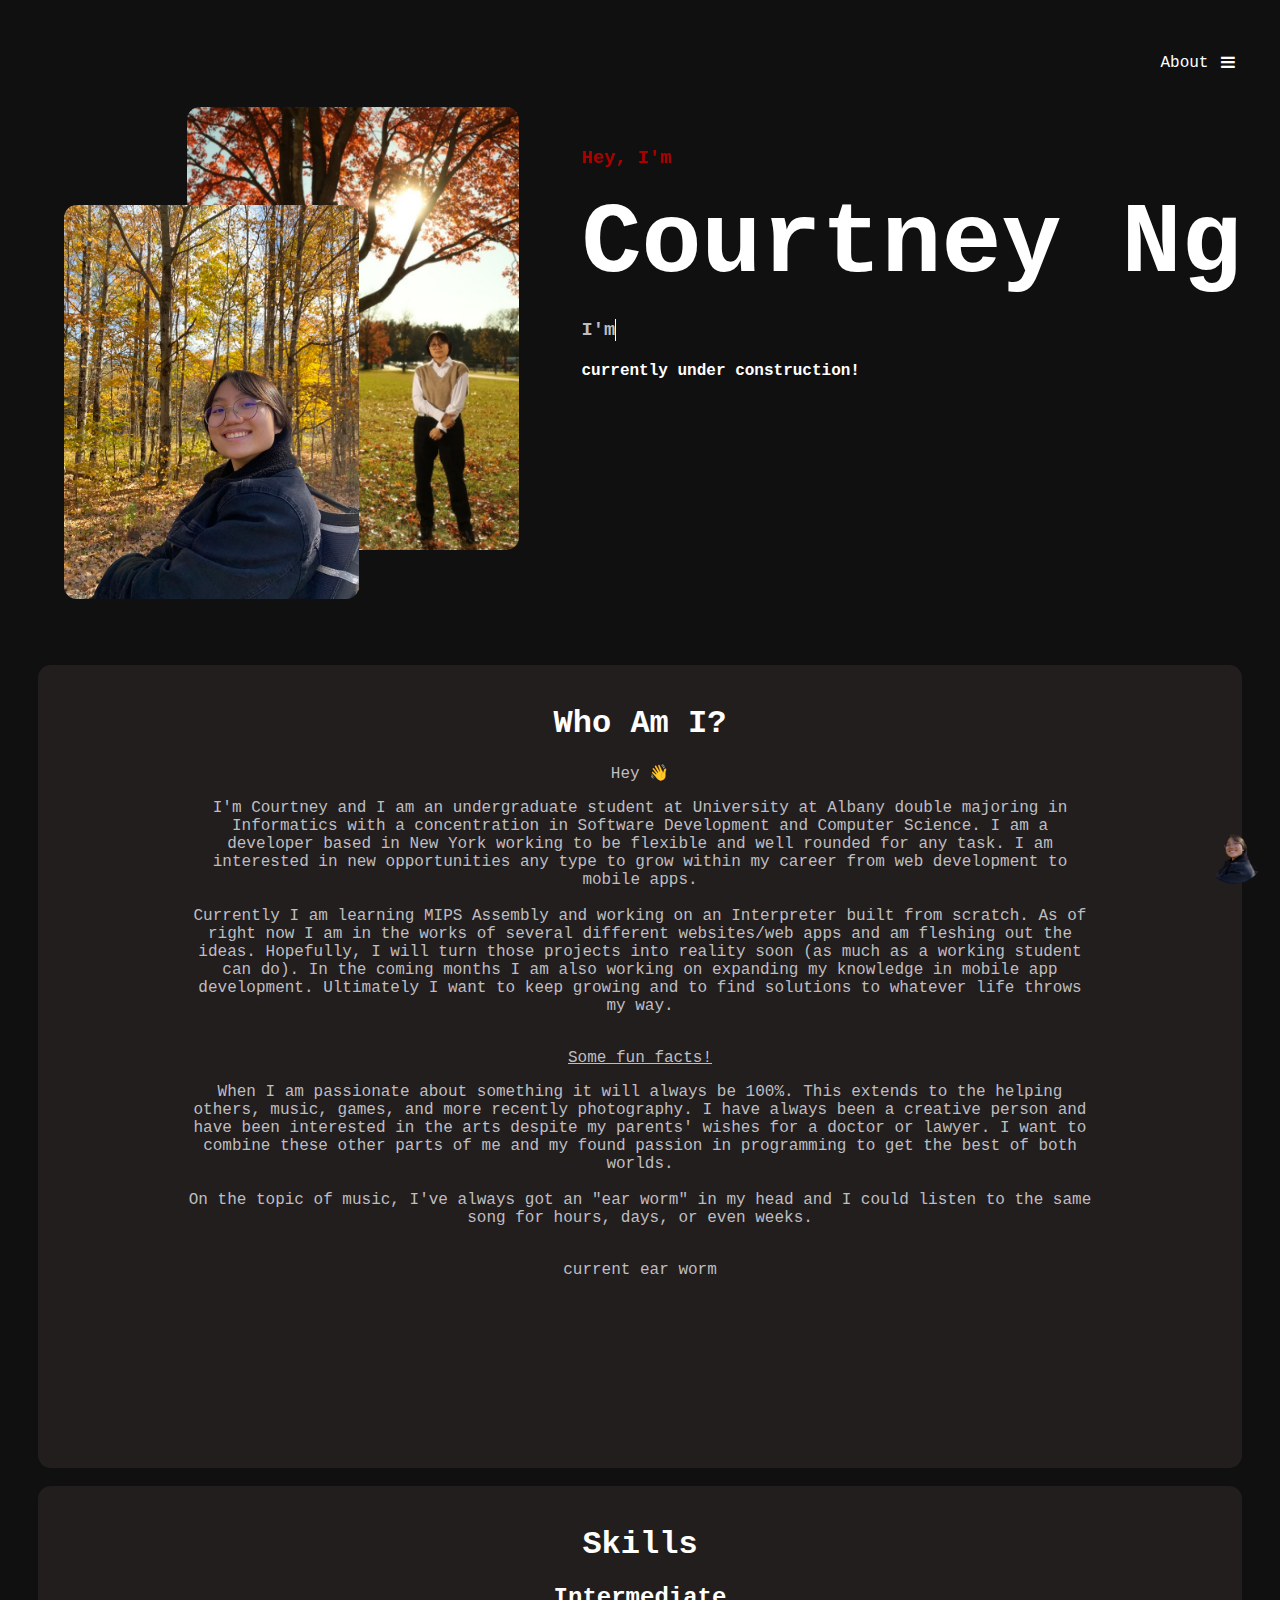
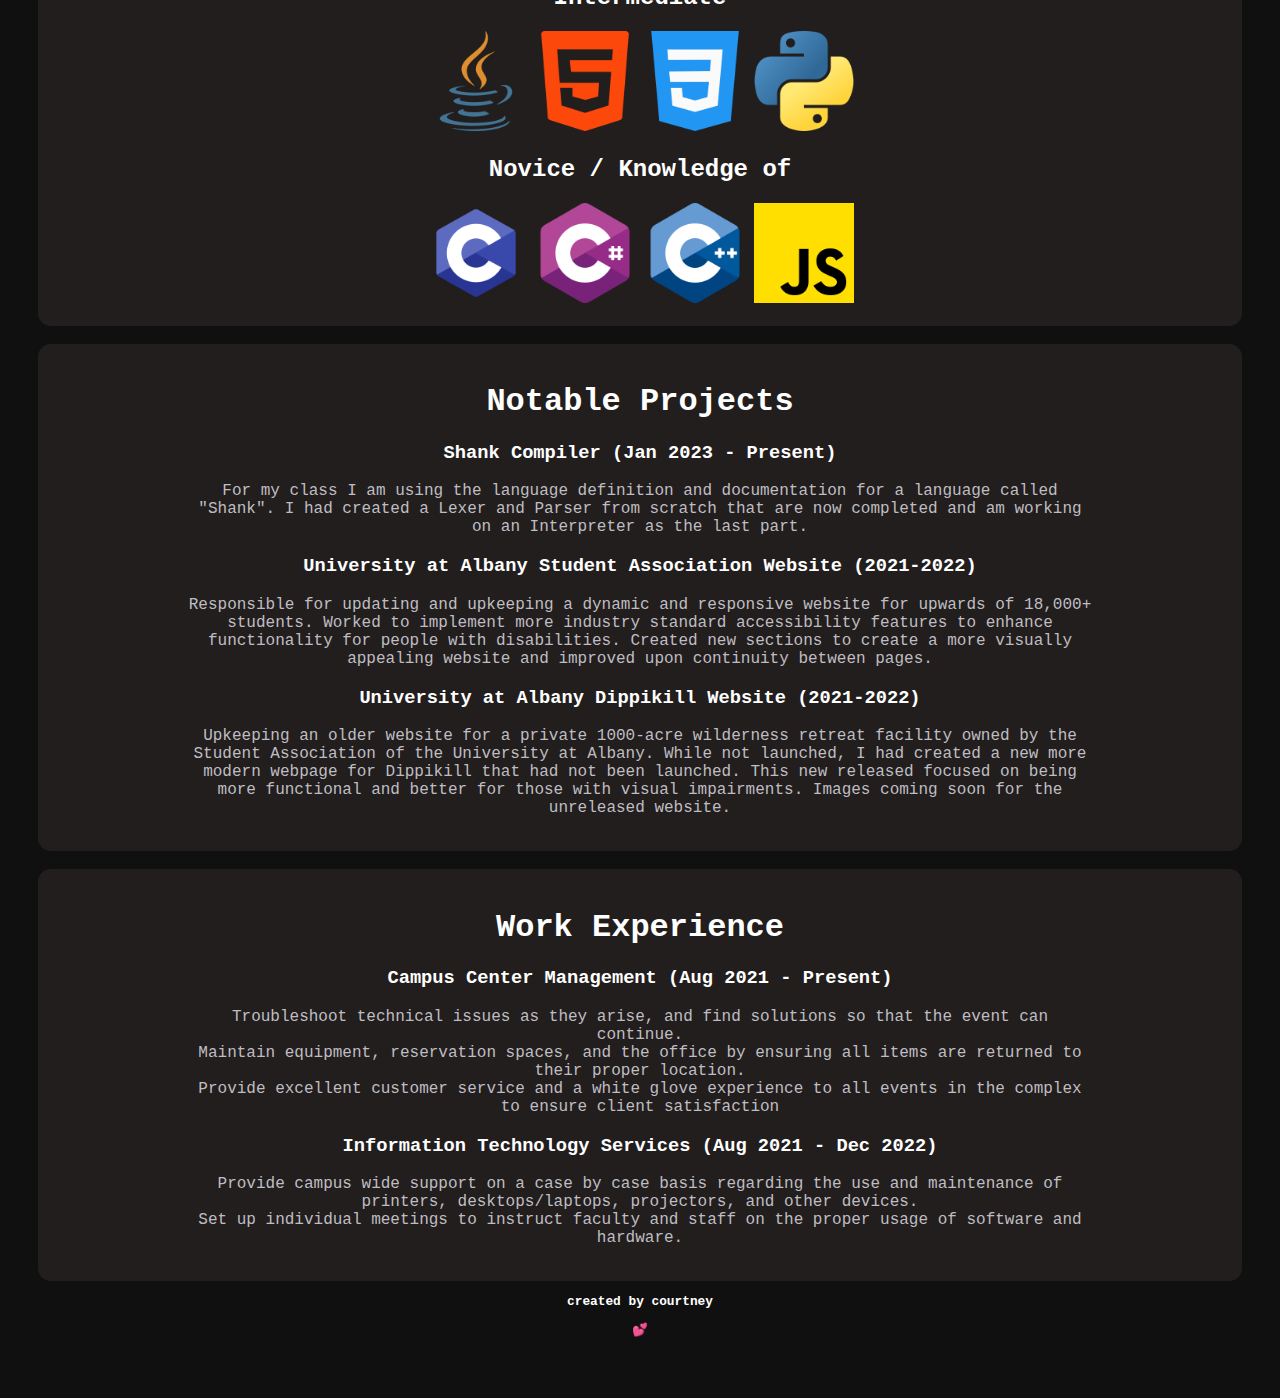
==== commit 2a3d8138: "adjusting navbar" ====
--- a/index.html
+++ b/index.html
@@ -3,17 +3,21 @@
 	<head>
 		<title> Courtney Ng </title>
 		<link rel="stylesheet" href="style.css" type="text/css">
+		<link rel="stylesheet" href="https://cdnjs.cloudflare.com/ajax/libs/font-awesome/4.7.0/css/font-awesome.min.css">
 		<script src="script.js"></script>
 		<meta name="viewport" content="width=device-width, initial-scale=1.0">
 		<meta charset="UTF-8">
 	</head>
 
 	<body>
-		<div class="nav">
+		<div class="nav" id="navBar">
 			<a href="#about" class="hover-underline">About</a>
 			<a href="#skills" class="hover-underline">Skills</a>
 			<a href="#projects" class="hover-underline">Projects</a>
 			<a href="#work-experience" class="hover-underline">Work Experience</a>
+			<a href="javascript:void(0);" class="icon" onclick="navBar()">
+				<i class="fa fa-bars"></i>
+			</a>
 		</div>
 
 		<br><br><br>
--- a/style.css
+++ b/style.css
@@ -15,6 +15,7 @@
 .nav{
 	margin-top: 3vh;
 	float: right;
+	overflow: hidden;
 }
 
 .nav a{
@@ -208,4 +209,53 @@
 	font-weight: bold;
     font-size: 1vw;
     position:relative;
+}
+
+ /* Responsive */
+ @media (min-width: 600px){
+    main{
+        flex-wrap: nowrap;
+    }
+    
+    div{
+        flex-basis: 33%;
+    }
+
+	.nav a:not(:first-child) {display: none;}
+	.nav a.icon {
+		float: right;
+		display: block;
+	}
+}
+
+@media screen and (max-width: 600px){
+	.nav.responsive {position: relative;}
+	.nav.responsive .icon {
+		position: absolute;
+		right: 0;
+		top: 0;
+	}
+	.nav.responsive a {
+		float: none;
+		display: block;
+		text-align: left;
+	}
+
+	.nav a:hover{
+		background-color: #111010;
+	}
+
+	.name-card{
+		float:none;
+	}
+	
+	#my-name{
+		font-size: 50px;
+		float:none;
+	}
+
+	#typing-subhead{
+		font-size: 15px;
+	}
+	
 }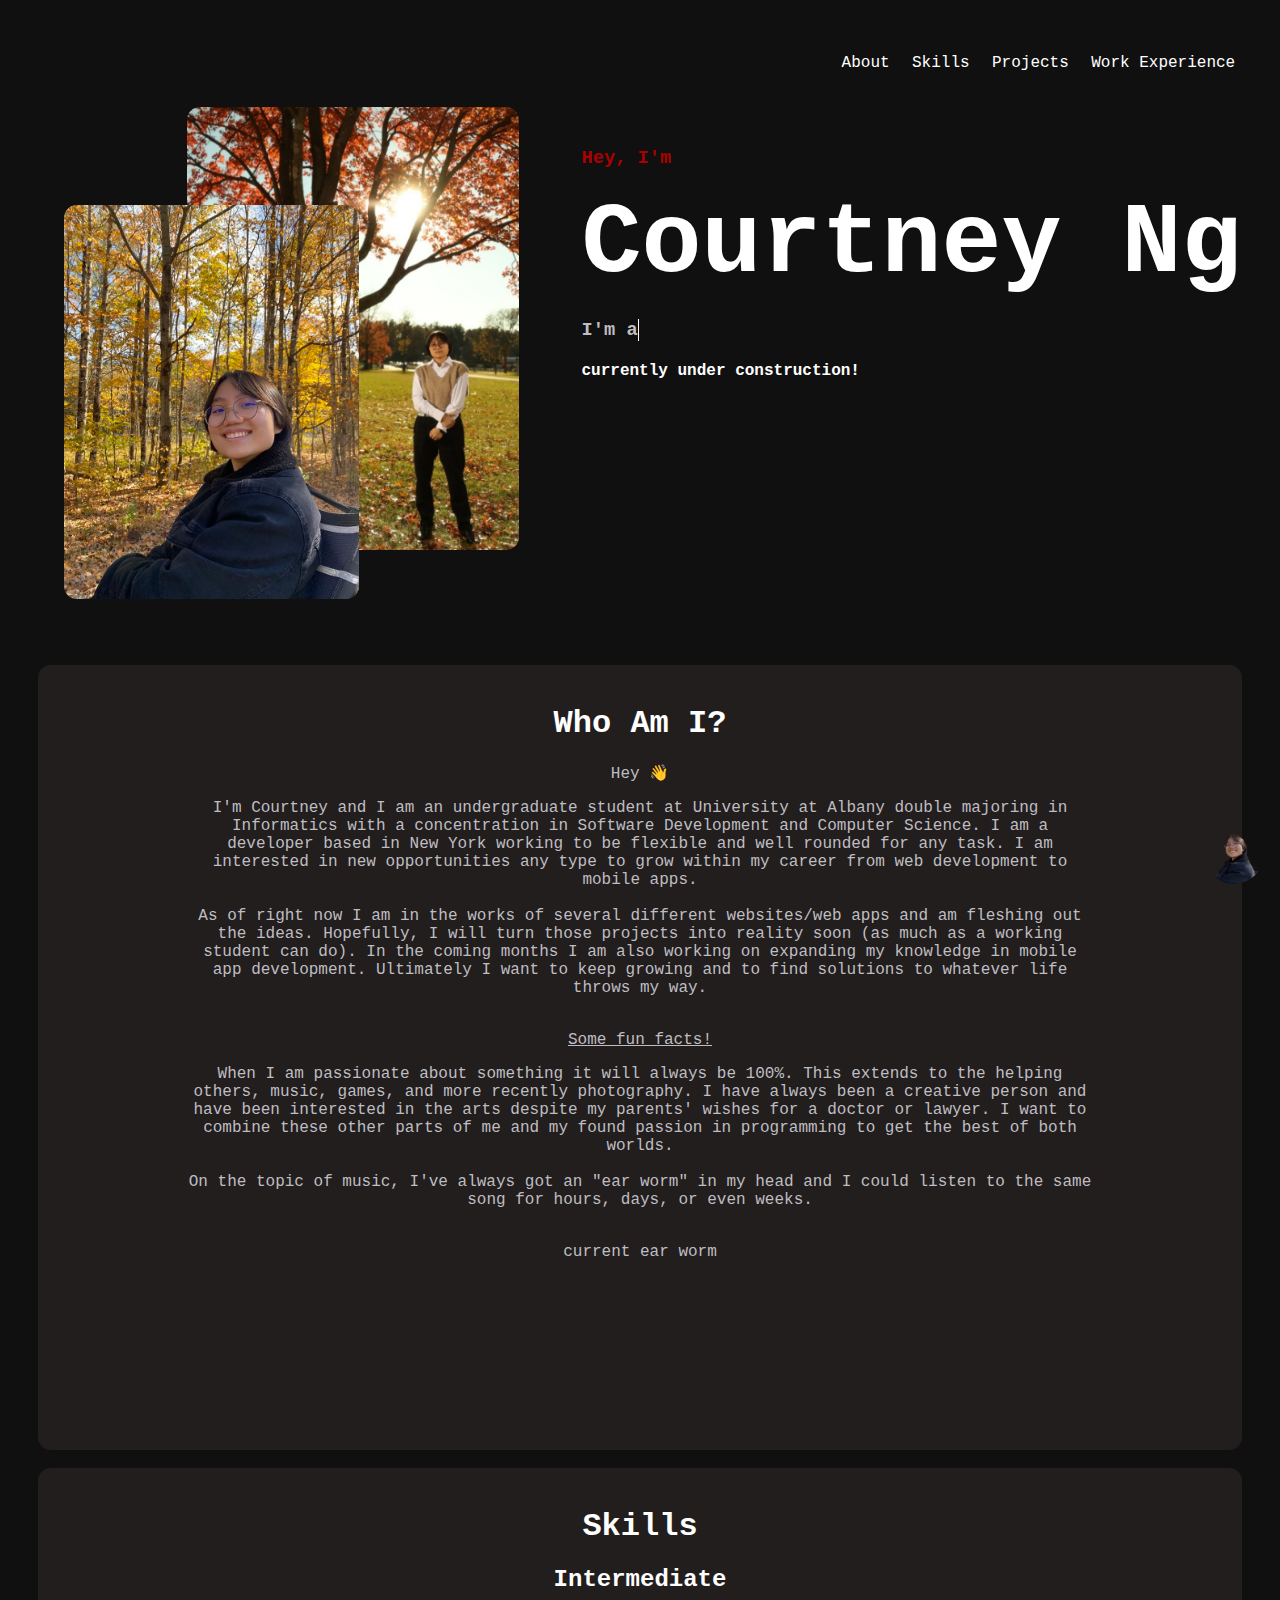
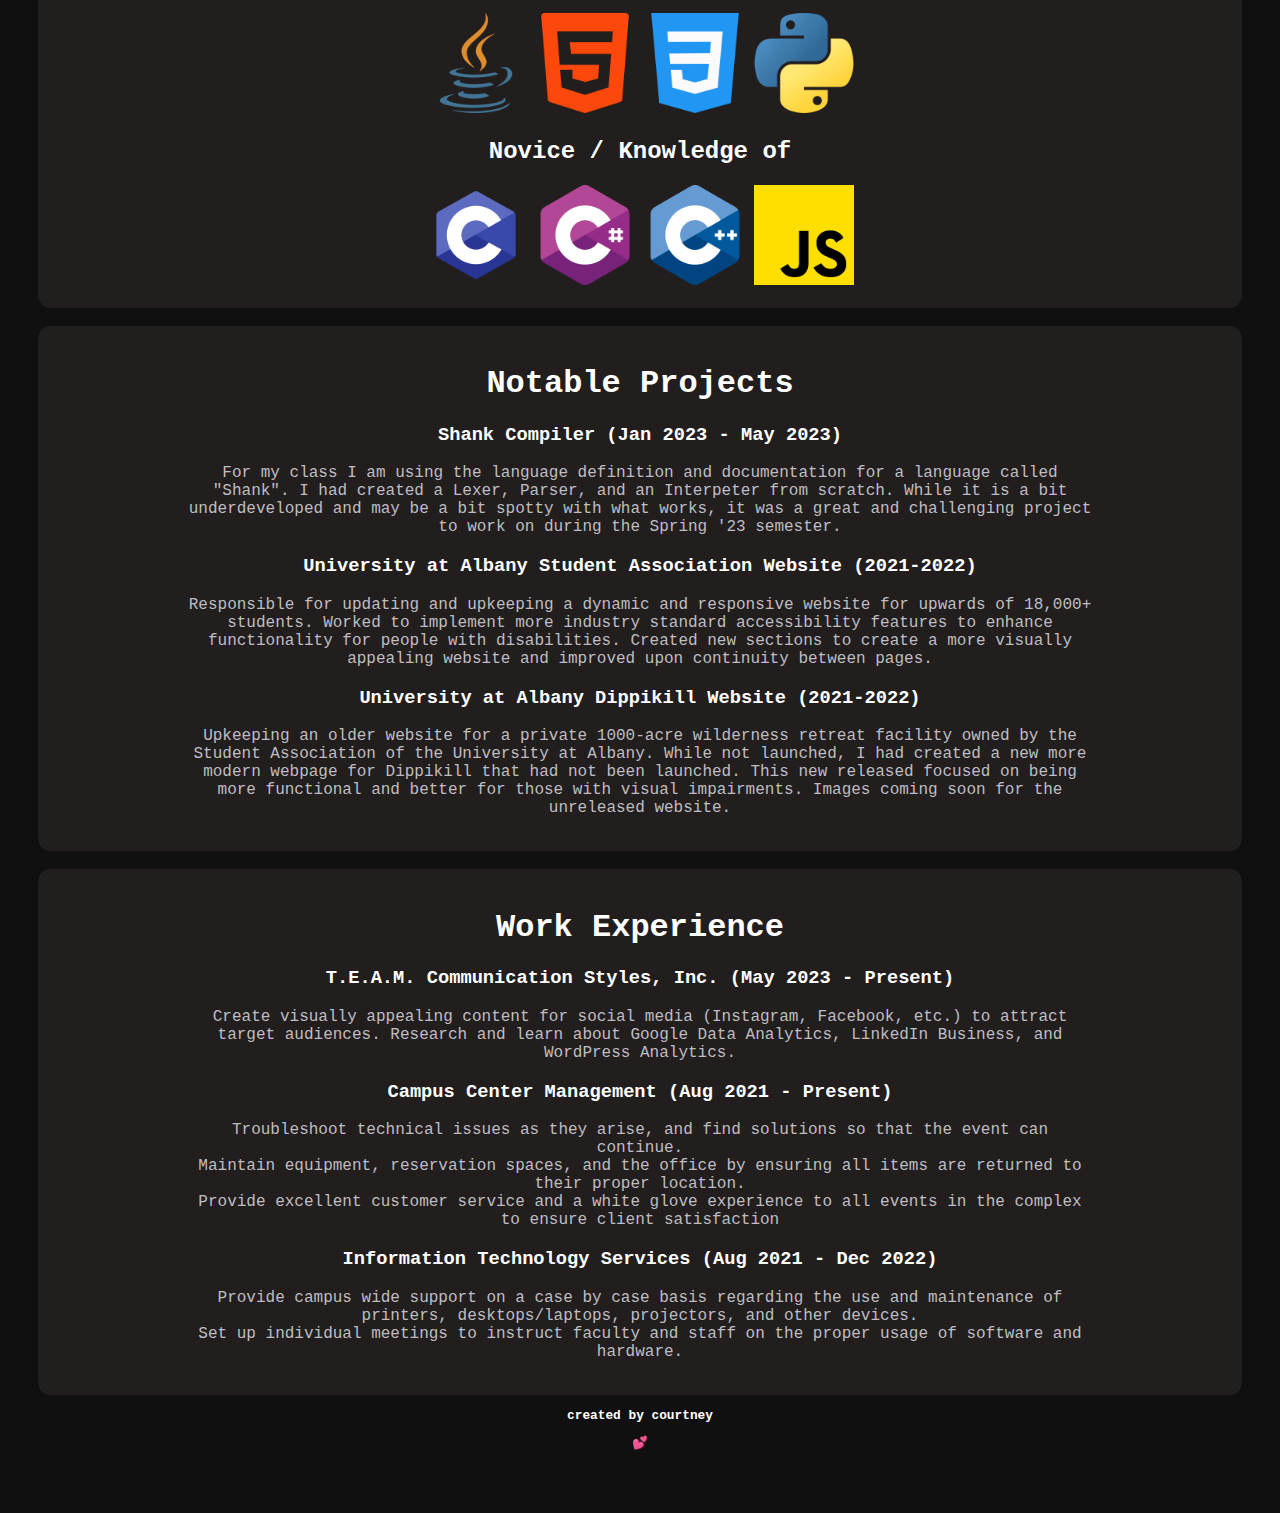
==== commit d0bb77ea: "update info" ====
--- a/index.html
+++ b/index.html
@@ -60,7 +60,7 @@
 					Computer Science. I am a developer based in New York working to be flexible and well rounded for any task. I am interested in new opportunities any type to grow 
 					within my career from web development to mobile apps. <br><br>
 
-					Currently I am learning MIPS Assembly and working on an Interpreter built from scratch. As of right now I am in the works of several different websites/web 
+					As of right now I am in the works of several different websites/web 
 					apps and am fleshing out the ideas. Hopefully, I will turn those projects into reality soon (as much as a working student can do). In the coming 
 					months I am also working on expanding my knowledge in mobile app development. Ultimately I want to keep growing and to find solutions to whatever life 
 					throws my way. <br><br>
@@ -103,10 +103,11 @@
 				<h1 id="projects"> Notable Projects </h1>
 
 					<div class="projects-individual">
-						<h3> Shank Compiler (Jan 2023 - Present) </h3>
+						<h3> Shank Compiler (Jan 2023 - May 2023) </h3>
 						<p>  
-							For my class I am using the language definition and documentation for a language called "Shank". I had created a Lexer and Parser from scratch that are now completed
-							and am working on an Interpreter as the last part.
+							For my class I am using the language definition and documentation for a language called "Shank". I had created a Lexer, Parser,
+							and an Interpeter from scratch. While it is a bit underdeveloped and may be a bit spotty with what works, it was a great and challenging
+							project to work on during the Spring '23 semester.
 						</p>
 					</div>
 
@@ -133,6 +134,12 @@
 
 			<div class="work-experience container">
 				<h1 id="work-experience"> Work Experience </h1>
+
+				<h3>T.E.A.M. Communication Styles, Inc. (May 2023 - Present)</h3>
+					<p>
+						Create visually appealing content for social media (Instagram, Facebook, etc.) to attract target audiences. Research and learn about
+						Google Data Analytics, LinkedIn Business, and WordPress Analytics. 
+					</p>
 
 				<h3>Campus Center Management (Aug 2021 - Present) </h3>
 					<p>
--- a/style.css
+++ b/style.css
@@ -13,13 +13,41 @@
 
 /* Navigation bar */
 .nav{
+	/* overflow: hidden; */
 	margin-top: 3vh;
 	float: right;
-	overflow: hidden;
 }
 
 .nav a{
 	padding: 0% .5vw;
+}
+
+.nav .icon {
+	display: none;
+  }
+
+.hover-underline {
+display: inline-block;
+position: relative;
+color: #fff;
+}
+
+.hover-underline::after {
+content: '';
+position: absolute;
+width: 100%;
+transform: scaleX(0);
+height: 2px;
+bottom: 0;
+left: 0;
+background-color: #fff;
+transform-origin: bottom right;
+transition: transform 0.25s ease-out;
+}
+
+.hover-underline:hover::after {
+transform: scaleX(1);
+transform-origin: bottom left;
 }
 /* Navigation bar */
 
@@ -171,29 +199,7 @@
 
  
 
- .hover-underline {
-    display: inline-block;
-    position: relative;
-    color: #fff;
-  }
-  
-  .hover-underline::after {
-    content: '';
-    position: absolute;
-    width: 100%;
-    transform: scaleX(0);
-    height: 2px;
-    bottom: 0;
-    left: 0;
-    background-color: #fff;
-    transform-origin: bottom right;
-    transition: transform 0.25s ease-out;
-  }
-  
-  .hover-underline:hover::after {
-    transform: scaleX(1);
-    transform-origin: bottom left;
-  }
+ 
 
 #end-card{
 	text-align: center;
@@ -212,7 +218,7 @@
 }
 
  /* Responsive */
- @media (min-width: 600px){
+ @media (max-width: 600px){
     main{
         flex-wrap: nowrap;
     }
@@ -221,7 +227,7 @@
         flex-basis: 33%;
     }
 
-	.nav a:not(:first-child) {display: none;}
+	.nav a {display: none;}
 	.nav a.icon {
 		float: right;
 		display: block;
@@ -248,6 +254,10 @@
 	.name-card{
 		float:none;
 	}
+
+	#hey{
+		margin-top:auto;
+	}
 	
 	#my-name{
 		font-size: 50px;
